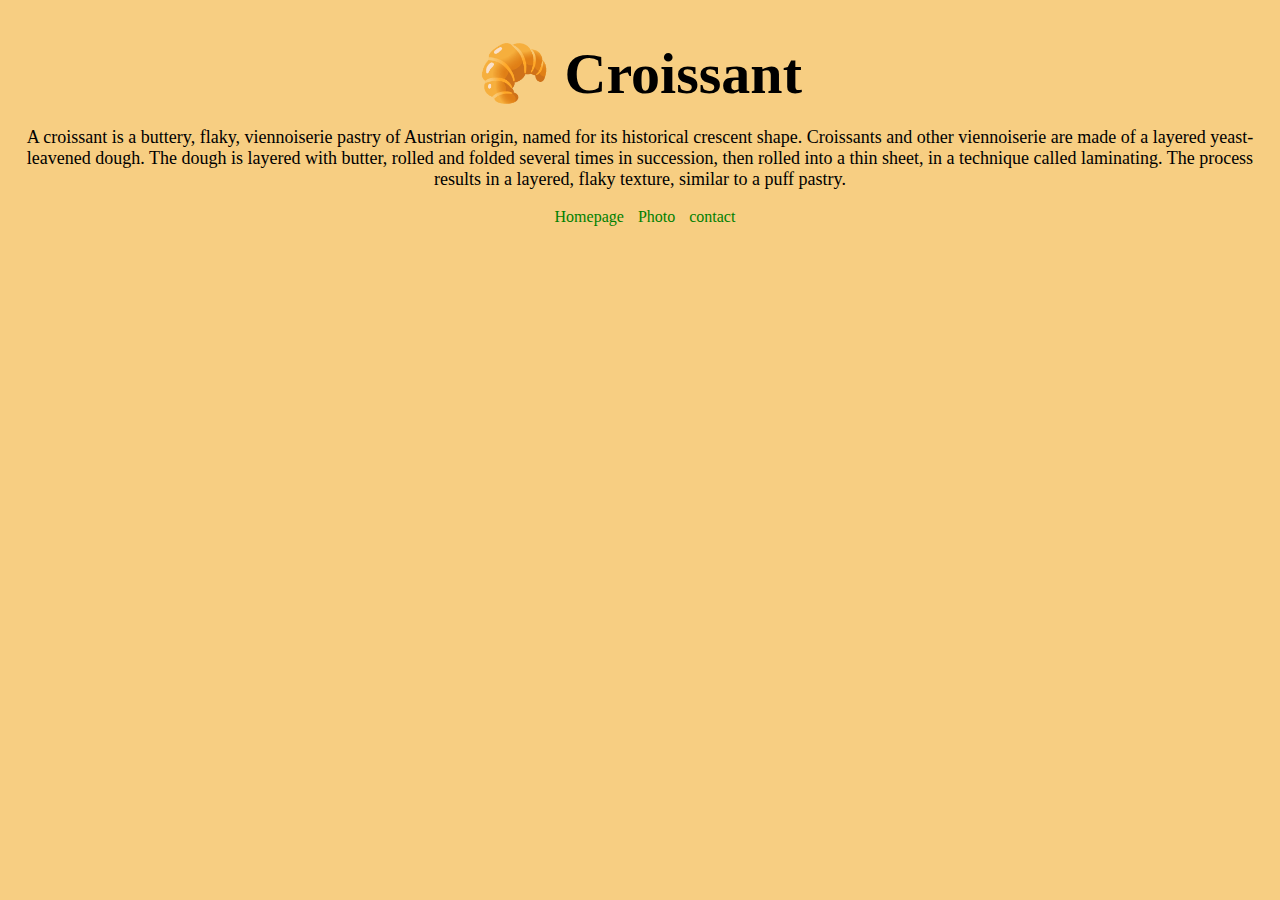
==== index.html @ 69d07b50 "create the initial file structure" ====
<!DOCTYPE html>
<html lang="en">

<head>
    <meta charset="UTF-8">
    <meta http-equiv="X-UA-Compatible" content="IE=edge">
    <meta name="viewport" content="width=device-width, initial-scale=1.0">
    <link href="https://cdn.jsdelivr.net/npm/bootstrap@5.0.0-beta3/dist/css/bootstrap.min.css" rel="stylesheet"
        integrity="sha384-eOJMYsd53ii+scO/bJGFsiCZc+5NDVN2yr8+0RDqr0Ql0h+rP48ckxlpbzKgwra6" crossorigin="anonymous">
    <link rel="stylesheet" href="/src/styles.css">
    <title>Croissant</title>
</head>

<body>
    <h1>🥐 Croissant</h1>
    <p>
        A croissant is a buttery, flaky, viennoiserie pastry of Austrian origin, named for its historical crescent
        shape. Croissants and other
        viennoiserie are made of a layered yeast-leavened dough. The dough is layered with butter, rolled and folded
        several times in succession, then rolled into a thin sheet, in a technique called laminating. The process
        results in a layered, flaky texture, similar to a puff pastry.

    </p>
    <footer>
        <a href="/"> Homepage </a>
        <a href="/photo.html"> Photo </a>
        <a href="/contact.html"> contact </a>
    </footer>
</body>

</html>
---- src/styles.css ----
body {
  margin: 30px 10px;
  background-color: rgb(247, 206, 130);
  text-align: center;
}

h1 {
  font-size: 58px;
  margin-bottom: 20px;
}

p {
  font-size: 18px;
}

a {
  text-decoration: none;
  color: green;
  padding-left: 10px;
}

footer {
  margin-top: 10px;
}
a:hover {
  text-decoration: underline;
}
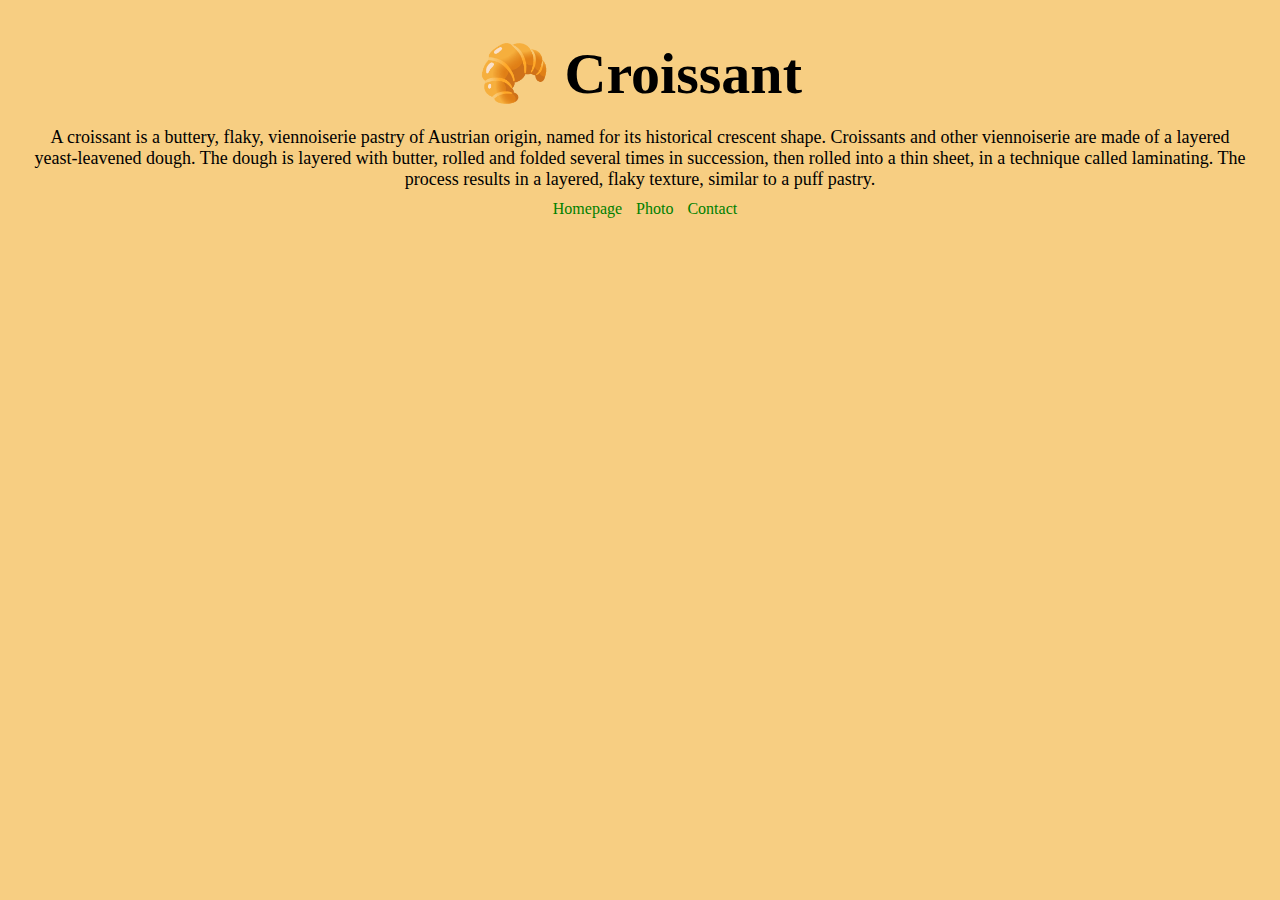
==== commit c40870cf: "Edit contact link , padding paragraph, shadow image" ====
--- a/index.html
+++ b/index.html
@@ -24,7 +24,7 @@
     <footer>
         <a href="/"> Homepage </a>
         <a href="/photo.html"> Photo </a>
-        <a href="/contact.html"> contact </a>
+        <a href="/contact.html"> Contact </a>
     </footer>
 </body>
 
--- a/src/styles.css
+++ b/src/styles.css
@@ -11,6 +11,7 @@
 
 p {
   font-size: 18px;
+  margin: 10px 20px;
 }
 
 a {
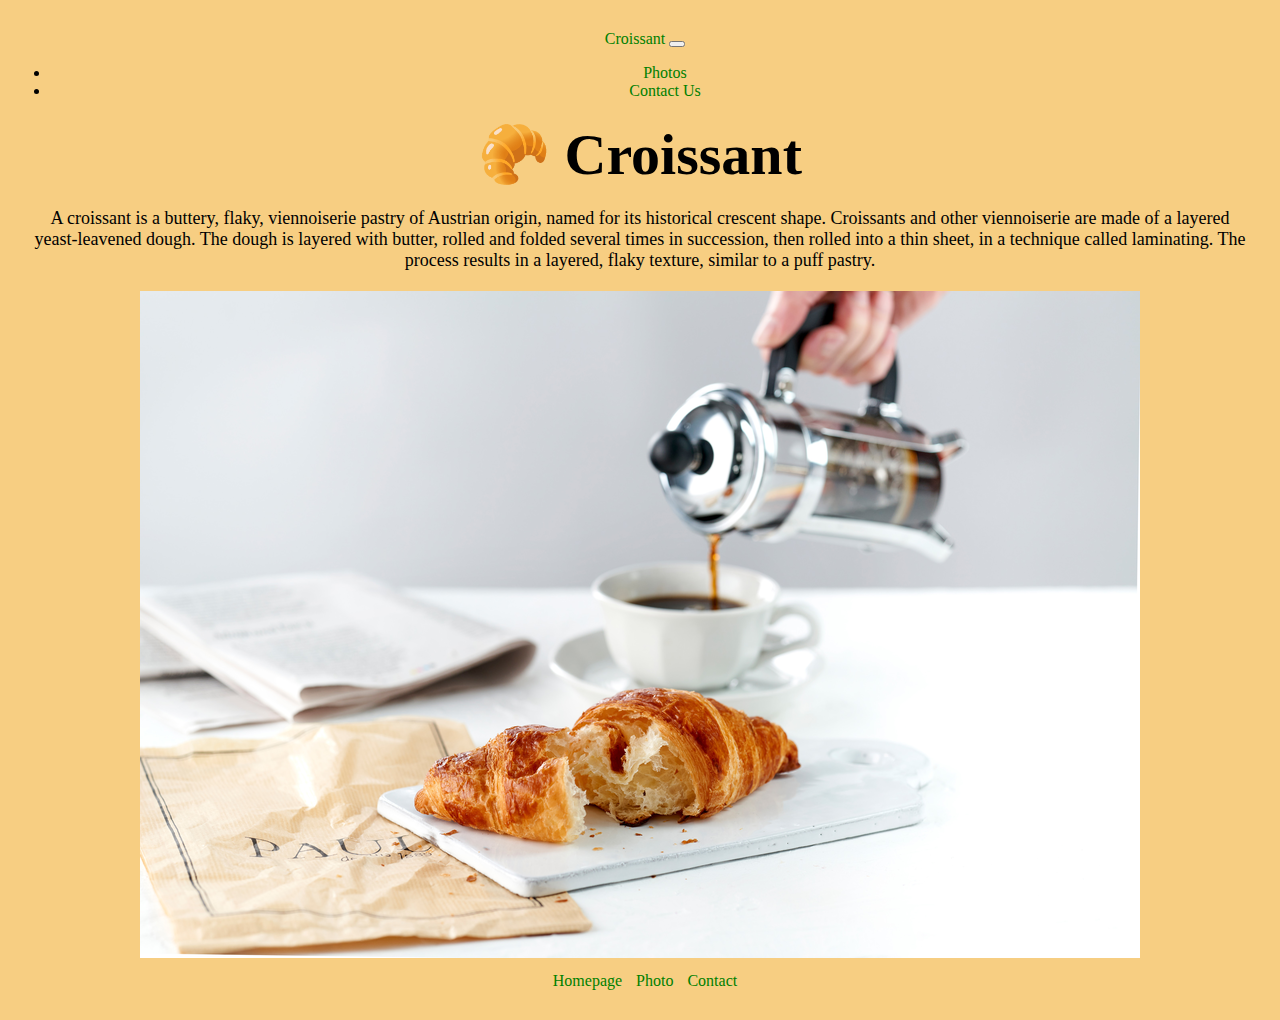
==== commit 09d9e00c: "Add new photos and descriptions to SEO" ====
--- a/index.html
+++ b/index.html
@@ -4,14 +4,37 @@
 <head>
     <meta charset="UTF-8">
     <meta http-equiv="X-UA-Compatible" content="IE=edge">
-    <meta name="viewport" content="width=device-width, initial-scale=1.0">
+    <meta name="description"
+        content="Everything about croissants, types, baking methods, how to make them at home, and photos of them">
     <link href="https://cdn.jsdelivr.net/npm/bootstrap@5.0.0-beta3/dist/css/bootstrap.min.css" rel="stylesheet"
         integrity="sha384-eOJMYsd53ii+scO/bJGFsiCZc+5NDVN2yr8+0RDqr0Ql0h+rP48ckxlpbzKgwra6" crossorigin="anonymous">
+    <script src="https://cdn.jsdelivr.net/npm/bootstrap@5.0.0-beta3/dist/js/bootstrap.bundle.min.js"
+        integrity="sha384-JEW9xMcG8R+pH31jmWH6WWP0WintQrMb4s7ZOdauHnUtxwoG2vI5DkLtS3qm9Ekf"
+        crossorigin="anonymous"></script>
     <link rel="stylesheet" href="/src/styles.css">
-    <title>Croissant</title>
+    <title>The best pastry in the world - in www.Croissant.com</title>
 </head>
 
 <body>
+    <nav class="navbar navbar-expand-lg navbar-light bg-warning">
+        <div class="container-fluid">
+            <a class="navbar-brand" href="/">Croissant</a>
+            <button class="navbar-toggler" type="button" data-bs-toggle="collapse" data-bs-target="#navbarNav"
+                aria-controls="navbarNav" aria-expanded="false" aria-label="Toggle navigation">
+                <span class="navbar-toggler-icon"></span>
+            </button>
+            <div class="collapse navbar-collapse" id="navbarNav">
+                <ul class="navbar-nav">
+                    <li class="nav-item">
+                        <a class="nav-link" aria-current="page" href="/photo.html">Photos</a>
+                    </li>
+                    <li class="nav-item">
+                        <a class="nav-link" href="/contact.html">Contact Us</a>
+                    </li>
+                </ul>
+            </div>
+        </div>
+    </nav>
     <h1>🥐 Croissant</h1>
     <p>
         A croissant is a buttery, flaky, viennoiserie pastry of Austrian origin, named for its historical crescent
@@ -21,10 +44,11 @@
         results in a layered, flaky texture, similar to a puff pastry.
 
     </p>
+    <img src="/images/c3.png" alt="delicious croissant pastry" class="img-fluid rounded shadow-sm border">
     <footer>
-        <a href="/"> Homepage </a>
-        <a href="/photo.html"> Photo </a>
-        <a href="/contact.html"> Contact </a>
+        <a href="/" title="all about croissant"> Homepage </a>
+        <a href="/photo.html" title="photo of croissant"> Photo </a>
+        <a href="/contact.html" title="Contact croissant.com"> Contact </a>
     </footer>
 </body>
 
--- a/src/styles.css
+++ b/src/styles.css
@@ -6,12 +6,12 @@
 
 h1 {
   font-size: 58px;
-  margin-bottom: 20px;
+  margin: 20px 20px;
 }
 
 p {
   font-size: 18px;
-  margin: 10px 20px;
+  margin: 20px 20px;
 }
 
 a {
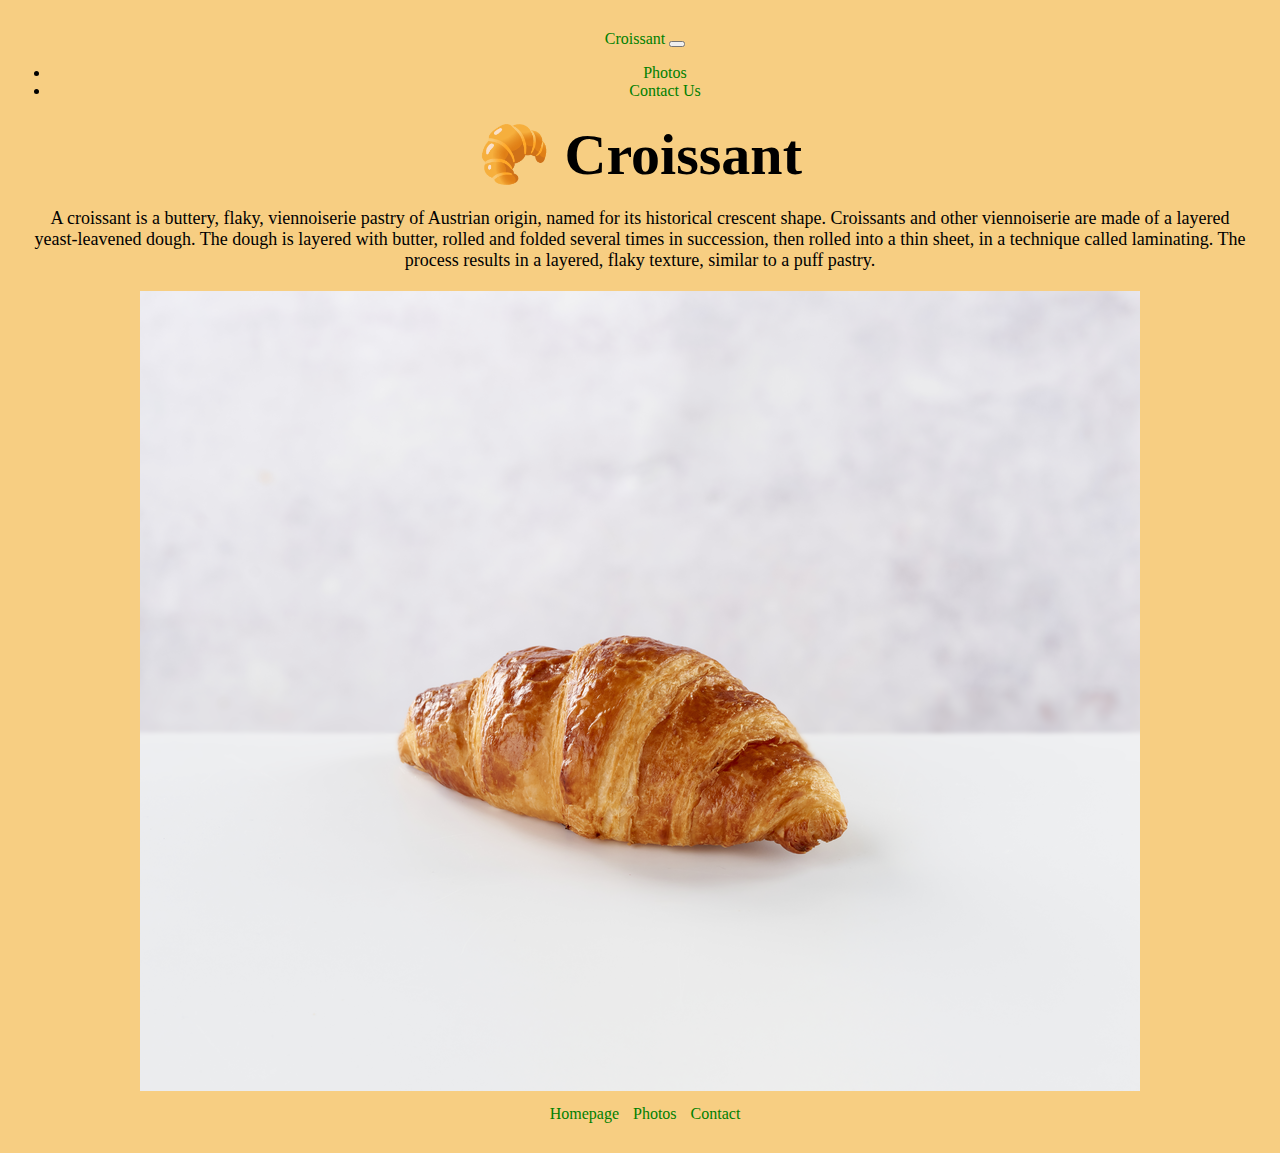
==== commit bf8838d0: "Edit the name photos link" ====
--- a/index.html
+++ b/index.html
@@ -44,10 +44,10 @@
         results in a layered, flaky texture, similar to a puff pastry.
 
     </p>
-    <img src="/images/c3.png" alt="delicious croissant pastry" class="img-fluid rounded shadow-sm border">
+    <img src="/images/c1.png" alt="delicious croissant pastry" class="img-fluid rounded shadow-sm border">
     <footer>
         <a href="/" title="all about croissant"> Homepage </a>
-        <a href="/photo.html" title="photo of croissant"> Photo </a>
+        <a href="/photo.html" title="photo of croissant"> Photos </a>
         <a href="/contact.html" title="Contact croissant.com"> Contact </a>
     </footer>
 </body>
